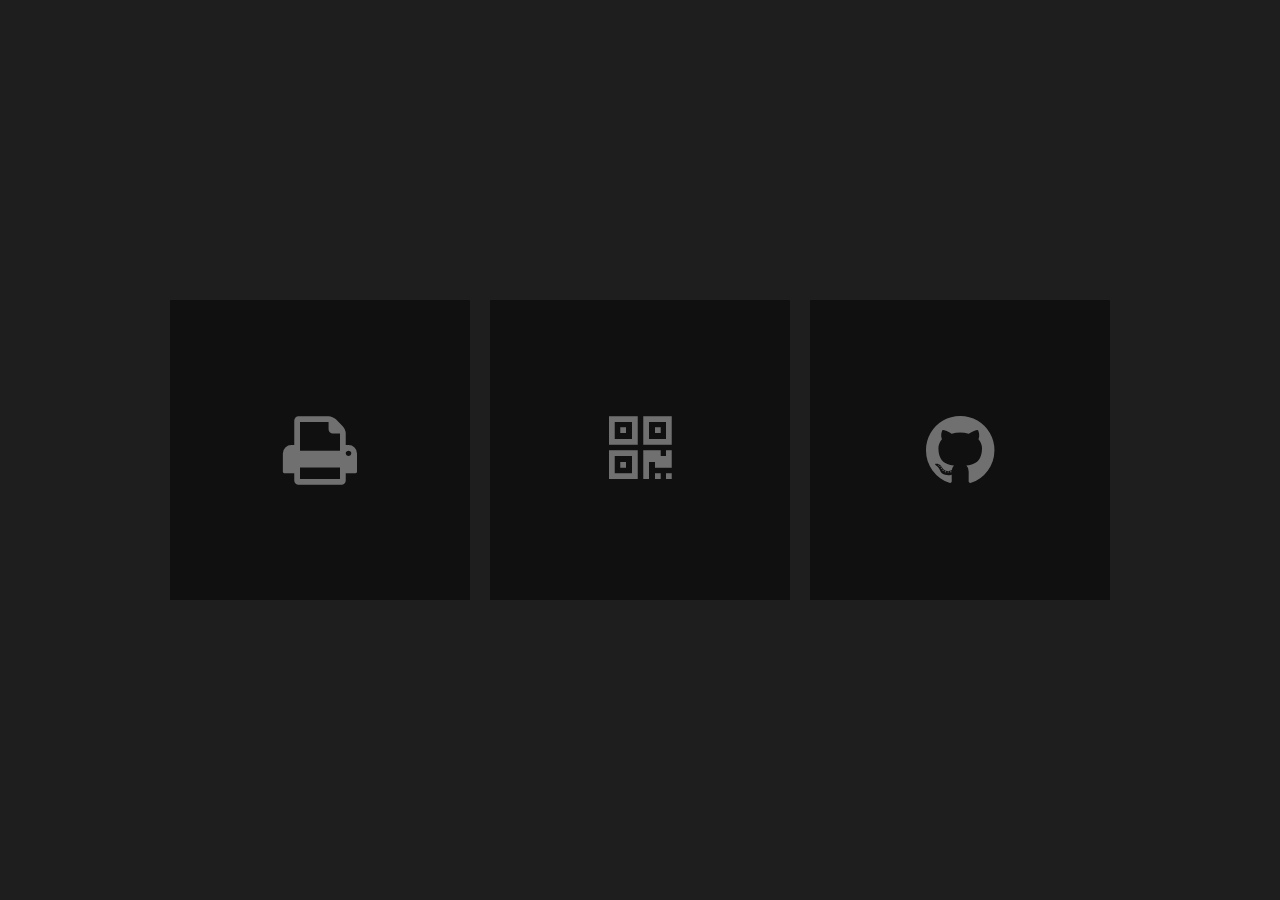
==== index.html @ 55748bc6 "Add files via upload" ====
<!DOCTYPE html>
<html lang="en">

<head>
  <meta charset="utf-8">
  <link href="main.css" rel="stylesheet" type="text/css">
  <link href="https://maxcdn.bootstrapcdn.com/font-awesome/4.3.0/css/font-awesome.min.css" rel="stylesheet">
</head>

<body>
  <div id="box">
    <button class="fa fa-print" onclick="window.open('print/print.html')"></button>
    <button class="fa fa-qrcode" onclick="window.open('ccode/code.html')"></button>
    <button class="fa fa-github" onclick="window.open('https://github.com/carolmontez42/carolmontez42.github.io')"></button>
  </div>
</body>

</html>
---- main.css ----
body {
  background-color: rgb(30, 30, 30);
  font-size: 80px;
}

button {
  border: none;
  margin: 10px;
  width: 300px;
  height: 300px;
  background-color: rgb(16, 16, 16);
  color: rgb(112, 112, 112);
}

button:hover {
  cursor: pointer;
  color: white;
  transition-duration: 0.4s;
}

#box {
  position: absolute;
  display: flex;
  top: 50%;
  right: 50%;
  transform: translate(50%, -50%);
}
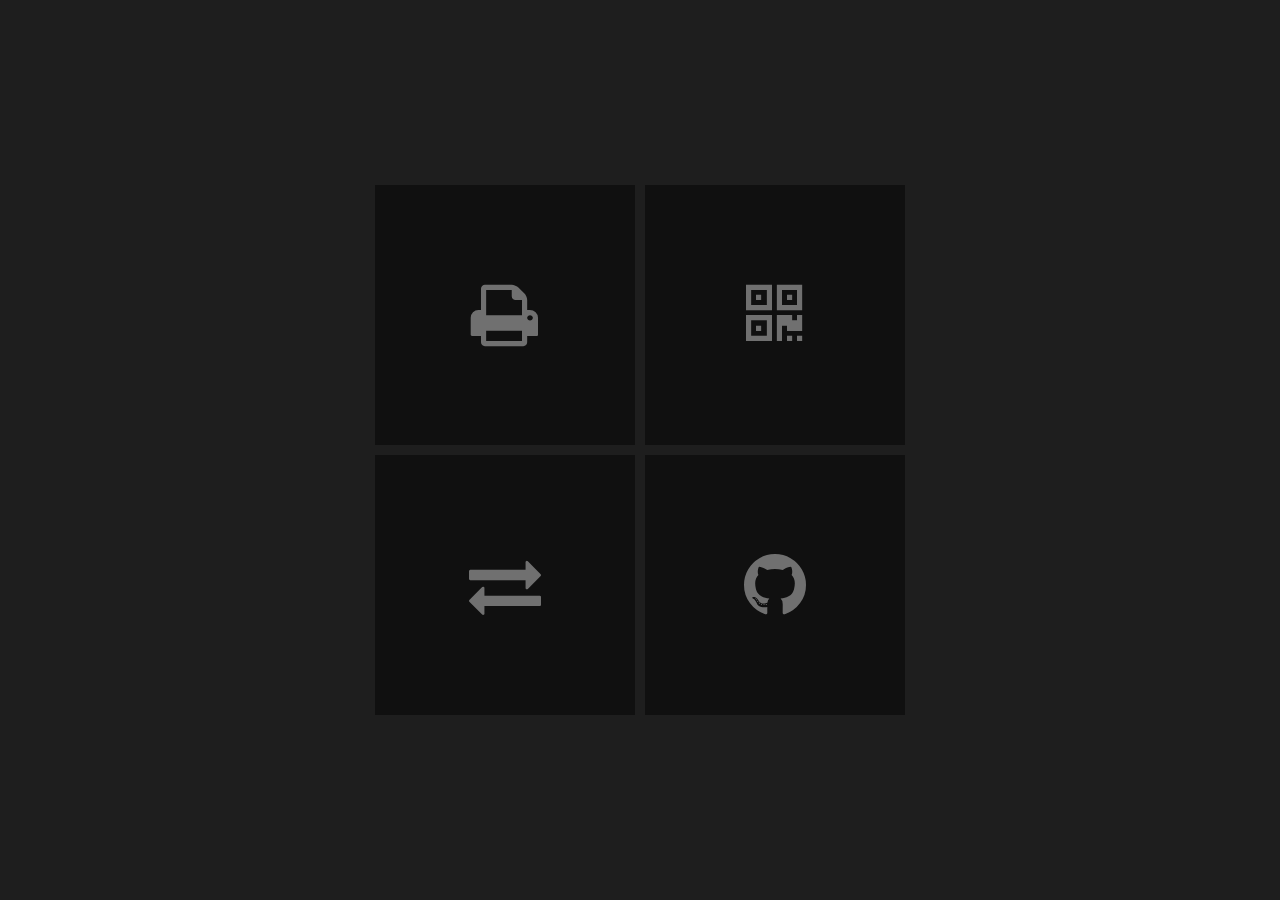
==== commit b840a43b: "Add files via upload" ====
--- a/index.html
+++ b/index.html
@@ -9,9 +9,14 @@
 
 <body>
   <div id="box">
-    <button class="fa fa-print" onclick="window.open('print/print.html')"></button>
-    <button class="fa fa-qrcode" onclick="window.open('ccode/code.html')"></button>
-    <button class="fa fa-github" onclick="window.open('https://github.com/carolmontez42/carolmontez42.github.io')"></button>
+    <div class="bar">
+      <button class="fa fa-print" onclick="window.open('print/print.html')"></button>
+      <button class="fa fa-qrcode" onclick="window.open('ccode/code.html')"></button>
+    </div>
+    <div class="bar">
+      <button class="fa fa-exchange" onclick="window.open('hex/hex.html')"></button>
+      <button class="fa fa-github" onclick="window.open('https://github.com/carolmontez42/carolmontez42.github.io')"></button>
+    </div>
   </div>
 </body>
 
--- a/main.css
+++ b/main.css
@@ -1,13 +1,12 @@
 body {
   background-color: rgb(30, 30, 30);
-  font-size: 80px;
+  font-size: 8vh;
 }
 
 button {
   border: none;
-  margin: 10px;
-  width: 300px;
-  height: 300px;
+  margin: 1%;
+  width: 48%;
   background-color: rgb(16, 16, 16);
   color: rgb(112, 112, 112);
 }
@@ -20,8 +19,14 @@
 
 #box {
   position: absolute;
-  display: flex;
   top: 50%;
   right: 50%;
   transform: translate(50%, -50%);
+  width: 60vh;
+  height: 60vh;
+}
+
+.bar {
+  display: flex;
+  height: 50%;
 }